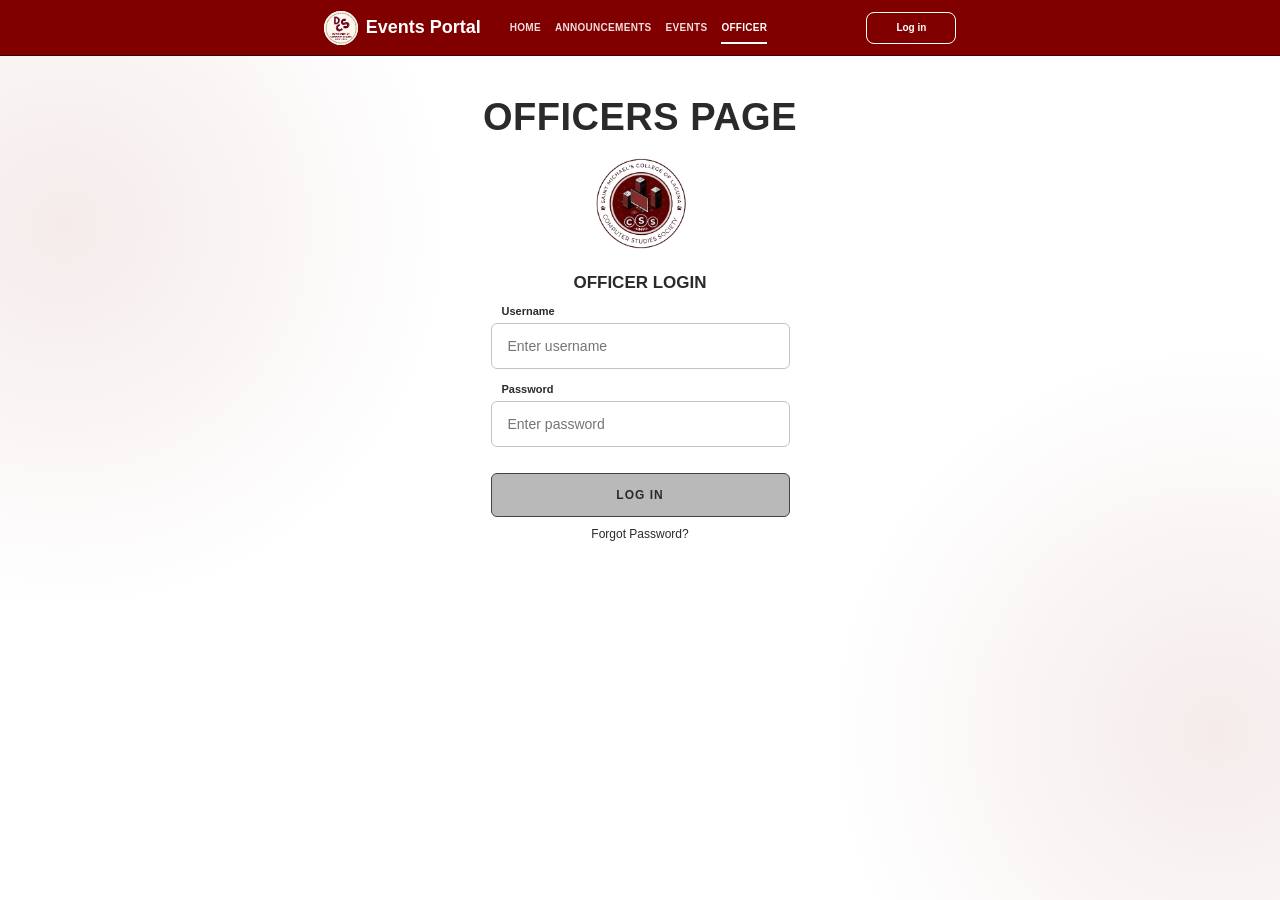
==== index.html @ d9e0444c "rounded corner" ====
<!DOCTYPE html>
<html lang="en">
<head>
  <meta charset="UTF-8">
  <meta name="viewport" content="width=device-width, initial-scale=1.0">
  <title>Officers Page | Events Portal</title>

  <link rel="stylesheet" href="styles.css">
</head>
<body>

  <header class="navbar">
    <a class="brand">
      <span class="brand-logo">
        <img src="images/EP.png" alt="Events Portal logo">
      </span>
      <span>Events Portal</span>
    </a>

    <nav class="nav-links">
      <a>HOME</a>
      <a>ANNOUNCEMENTS</a>
      <a>EVENTS</a>
      <a class="active" aria-current="page">OFFICER</a>
    </nav>

    <button class="nav-login" type="button">Log in</button>
  </header>

  <main>
    <div class="content">

      <h1>OFFICERS PAGE</h1>

      <div class="logo">
        <img src="images/CSS.png" alt="DEPARTMENT LOGO">
      </div>

      <h2>OFFICER LOGIN</h2>

      <form action="#" method="post">

        <div class="field">
          <label for="username">Username</label>
          <input type="text" id="username" name="username"
                 placeholder="Enter username" autocomplete="username" required>
        </div>

        <div class="field">
          <label for="password">Password</label>
          <input type="password" id="password" name="password"
                 placeholder="Enter password" autocomplete="current-password" required>
        </div>

        <button type="submit" class="submit">LOG IN</button>
        <a class="forgot-password" href="forgot-password.html">Forgot Password?</a>

      </form>
    </div>
  </main>
</body>
</html>
---- styles.css ----
* {
  box-sizing: border-box;
  margin: 0;
  padding: 0;
  font-family: "Inter", Arial, sans-serif;
}

body {
  min-height: 100vh;
  min-height: 100svh;
  display: flex;
  flex-direction: column;
  color: #2a2a2a;
  background: #fff;
}

.navbar {
  position: relative;
  flex: 0 0 auto;
  min-height: 56px;
  display: flex;
  align-items: center;
  justify-content: center;
  flex-wrap: wrap;
  gap: 16px clamp(16px, 5vw, 90px);
  padding: 10px 24px;
  background: #800000;
  border-bottom: 1px solid #3d0000;
}

.navbar.navbar--brand-centered {
  justify-content: center;
}

.brand {
  display: flex;
  align-items: center;
  gap: 8px;
  color: #fff;
  font-size: 18px;
  font-weight: 800;
  text-decoration: none;
}

.brand-logo {
  width: 34px;
  height: 34px;
  display: grid;
  flex-shrink: 0;
  place-items: center;
  overflow: hidden;
  border-radius: 50%;
  background: #fff;
  transition: transform 0.4s ease;
}

.brand-logo img {
  width: 100%;
  height: 100%;
  display: block;
  object-fit: contain;
}

.nav-links {
  position: relative;
  left: -35px;
  display: flex;
  flex-wrap: wrap;
  gap: 8px 14px;
}

.nav-links a {
  min-height: 32px;
  display: inline-flex;
  align-items: center;
  padding: 4px 0 2px;
  border-bottom: 2px solid transparent;
  color: #f1dede;
  font-size: 10px;
  font-weight: 700;
  letter-spacing: 0.3px;
  text-decoration: none;
  cursor: pointer;
  user-select: none;
  transition: color 0.2s ease, border-color 0.2s ease;
}

.nav-login {
  width: 90px;
  min-height: 32px;
  border: 1px solid #fff;
  border-radius: 8px;
  color: #fff;
  background: transparent;
  font-size: 10px;
  font-weight: 700;
  cursor: pointer;
}

main {
  flex: 1 0 auto;
  display: flex;
  justify-content: center;
  width: 100%;
  padding: 40px 20px 60px;
  background:
    radial-gradient(circle at 5% 20%, rgba(128, 0, 0, 0.08), transparent 28%),
    radial-gradient(circle at 95% 80%, rgba(128, 0, 0, 0.08), transparent 28%);
}

.content {
  display: flex;
  flex-direction: column;
  align-items: center;
  width: 100%;
  min-width: 0;
}

h1 {
  max-width: 100%;
  margin-bottom: 15px;
  font-size: clamp(24px, 5vw, 38px);
  font-weight: 800;
  letter-spacing: 0.5px;
  text-align: center;
}

h2 {
  margin: 18px 0 12px;
  font-size: 17px;
  font-weight: 800;
}

.logo {
  position: relative;
  width: 101px;
  height: 101px;
  display: grid;
  place-items: center;
  overflow: hidden;
  border-radius: 50%;
  background: transparent;
}

.logo img {
  position: absolute;
  inset: 0;
  width: 100%;
  height: 100%;
  display: block;
  object-fit: contain;
}

.page-message {
  width: min(100%, 299px);
  margin-bottom: 18px;
  font-size: 14px;
  line-height: 1.5;
  text-align: center;
}

/* 4. FORM SA PAG-LOGIN */
form {
  width: min(100%, 299px);
}

.field {
  margin-bottom: 14px;
}

label {
  display: block;
  margin: 0 0 6px 11px;
  font-size: 11px;
  font-weight: 700;
}

input {
  width: 100%;
  min-height: 46px;
  padding: 0 16px;
  border: 1px solid #c4c4c4;
  border-radius: 6px;
  color: #2a2a2a;
  background: #fff;
  font: inherit;
  font-size: 14px;
}

input:focus-visible {
  border-color: #800000;
  outline: 3px solid rgba(128, 0, 0, 0.15);
  outline-offset: 1px;
}

.submit {
  width: 100%;
  min-height: 44px;
  margin-top: 12px;
  border: 1px solid #444;
  border-radius: 6px;
  color: #2a2a2a;
  background: #b9b9b9;
  font: inherit;
  font-size: 12px;
  font-weight: 700;
  letter-spacing: 1px;
  cursor: pointer;
}

.forgot-password {
  display: block;
  width: fit-content;
  margin: 10px auto 0;
  color: #2a2a2a;
  font-size: 12px;
  text-align: center;
  text-decoration: none;
}

@media (hover: hover) {
  .brand-logo:hover {
    transform: rotate(360deg);
  }

  .nav-links a:hover {
    color: #fff;
    border-bottom-color: #fff;
  }

  .nav-login:hover {
    color: #800000;
    background: #fff;
  }

  .submit:hover {
    color: #fff;
    background: #800000;
  }

  .forgot-password:hover {
    color: #2a2a2a;
    text-decoration: underline;
  }
}

.nav-links a.active {
  color: #fff;
  border-bottom-color: #fff;
}

.nav-links a:focus-visible,
.nav-login:focus-visible,
.submit:focus-visible,
.forgot-password:focus-visible {
  outline: 2px solid currentColor;
  outline-offset: 3px;
}

.nav-login,
.submit,
.forgot-password {
  transition: color 0.2s ease, background-color 0.2s ease;
}

footer {
  flex: 0 0 auto;
  min-height: 82px;
  background: #800000;
  border-top: 1px solid #3d0000;
}

@media (max-width: 760px) {
  .navbar {
    justify-content: space-between;
    padding: 10px 16px;
  }

  .nav-links {
    position: static;
    left: auto;
    order: 3;
    flex-basis: 100%;
    justify-content: center;
    gap: 8px 18px;
    padding-top: 4px;
  }

  .nav-login {
    width: 80px;
    min-height: 36px;
  }

  main {
    padding: 32px 16px 40px;
  }

  input,
  .submit {
    min-height: 48px;
  }
}

@media (max-width: 420px) {
  .navbar,
  main {
    padding-right: 12px;
    padding-left: 12px;
  }

  .brand {
    font-size: 16px;
  }

  .nav-links {
    column-gap: 12px;
  }

  h1 {
    margin-bottom: 24px;
    font-size: 24px;
  }
}

@media (max-height: 600px) {
  main {
    padding-top: 20px;
    padding-bottom: 24px;
  }

  h1 {
    margin-bottom: 20px;
  }

  .logo {
    width: 80px;
    height: 80px;
  }

  h2 {
    margin-top: 12px;
  }

  footer {
    min-height: 48px;
  }
}
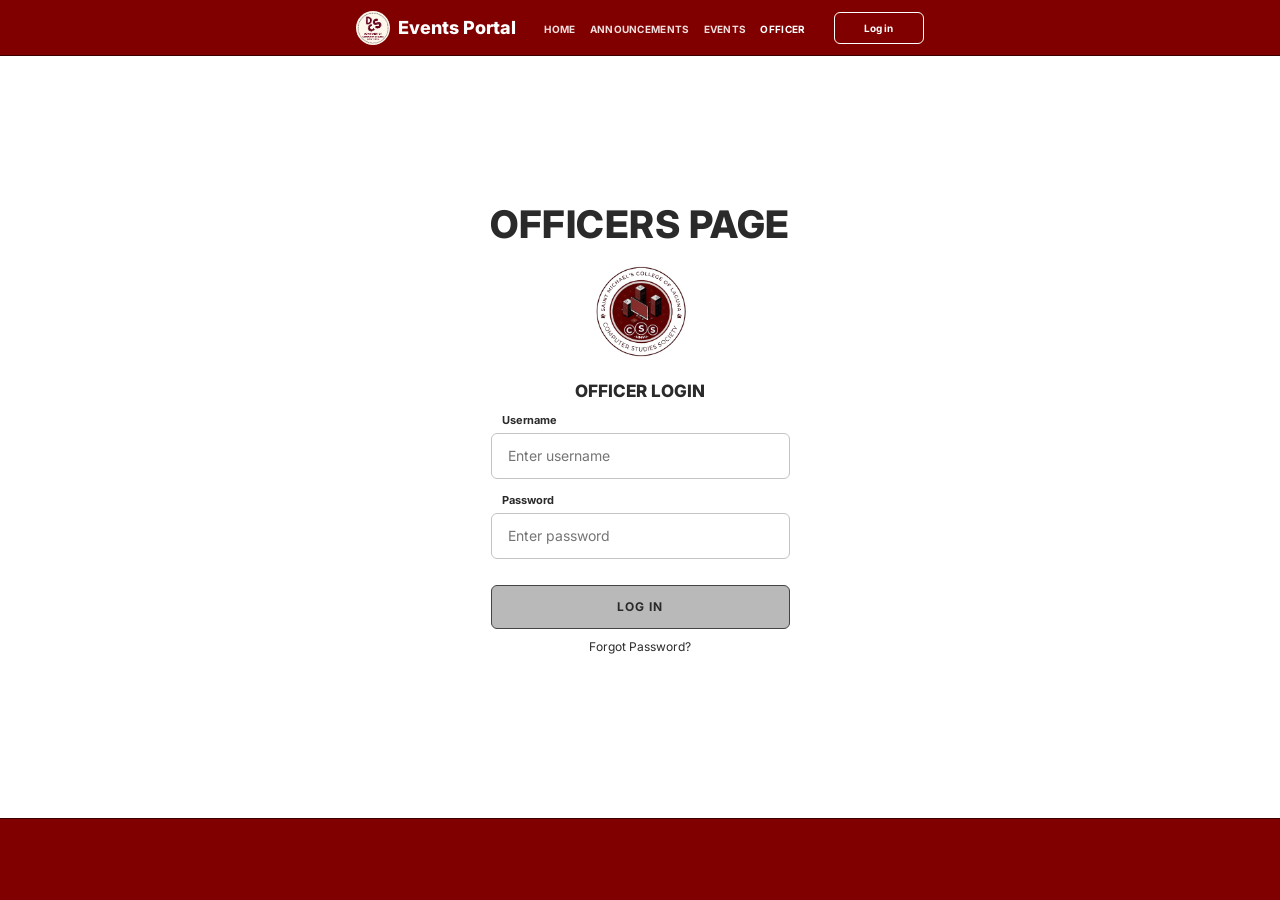
==== commit f72bd3d0: "maraming binago at dinagdag" ====
--- a/index.html
+++ b/index.html
@@ -10,8 +10,8 @@
 <body>
 
   <header class="navbar">
-    <a class="brand">
-      <span class="brand-logo">
+    <a class="event-portal" href="index.html">
+      <span class="event-portal-logo">
         <img src="images/EP.png" alt="Events Portal logo">
       </span>
       <span>Events Portal</span>
@@ -21,20 +21,20 @@
       <a>HOME</a>
       <a>ANNOUNCEMENTS</a>
       <a>EVENTS</a>
-      <a class="active" aria-current="page">OFFICER</a>
+      <a class="active" aria-current="page" href="index.html">OFFICER</a>
     </nav>
 
-    <button class="nav-login" type="button">Log in</button>
+    <a class="nav-login" href="student-login.html">Log in</a>
   </header>
 
   <main>
-    <div class="content">
+    <div class="content login-content">
 
       <h1>OFFICERS PAGE</h1>
 
-      <div class="logo">
-        <img src="images/CSS.png" alt="DEPARTMENT LOGO">
-      </div>
+      <a class="logo" href="student-login.html" aria-label="Open student login">
+        <img src="images/CSS.png" alt="Department of Computer Studies logo">
+      </a>
 
       <h2>OFFICER LOGIN</h2>
 
@@ -58,5 +58,7 @@
       </form>
     </div>
   </main>
+
+  <footer></footer>
 </body>
 </html>
--- a/styles.css
+++ b/styles.css
@@ -1,3 +1,4 @@
+@import url("https://fonts.googleapis.com/css2?family=Inter:wght@400;700;800&display=swap");
 
 * {
   box-sizing: border-box;
@@ -8,7 +9,6 @@
 
 body {
   min-height: 100vh;
-  min-height: 100svh;
   display: flex;
   flex-direction: column;
   color: #2a2a2a;
@@ -16,24 +16,23 @@
 }
 
 .navbar {
-  position: relative;
-  flex: 0 0 auto;
+  flex-shrink: 0;
   min-height: 56px;
   display: flex;
   align-items: center;
   justify-content: center;
   flex-wrap: wrap;
-  gap: 16px clamp(16px, 5vw, 90px);
+  gap: 16px 28px;
   padding: 10px 24px;
   background: #800000;
   border-bottom: 1px solid #3d0000;
 }
 
-.navbar.navbar--brand-centered {
-  justify-content: center;
-}
-
-.brand {
+.navbar.navbar--event-portal-centered {
+  justify-content: center;
+}
+
+.event-portal {
   display: flex;
   align-items: center;
   gap: 8px;
@@ -43,30 +42,28 @@
   text-decoration: none;
 }
 
-.brand-logo {
+.event-portal-logo {
   width: 34px;
   height: 34px;
-  display: grid;
+  display: flex;
+  align-items: center;
+  justify-content: center;
   flex-shrink: 0;
-  place-items: center;
   overflow: hidden;
   border-radius: 50%;
   background: #fff;
   transition: transform 0.4s ease;
 }
 
-.brand-logo img {
+.event-portal-logo img {
   width: 100%;
   height: 100%;
   display: block;
-  object-fit: contain;
-}
-
+}
+
+/*Officer page*/
 .nav-links {
-  position: relative;
-  left: -35px;
-  display: flex;
-  flex-wrap: wrap;
+  display: flex;
   gap: 8px 14px;
 }
 
@@ -74,8 +71,8 @@
   min-height: 32px;
   display: inline-flex;
   align-items: center;
+  white-space: nowrap;
   padding: 4px 0 2px;
-  border-bottom: 2px solid transparent;
   color: #f1dede;
   font-size: 10px;
   font-weight: 700;
@@ -83,47 +80,27 @@
   text-decoration: none;
   cursor: pointer;
   user-select: none;
-  transition: color 0.2s ease, border-color 0.2s ease;
+  transition: color 0.2s ease;
 }
 
 .nav-login {
   width: 90px;
   min-height: 32px;
+  display: flex;
+  align-items: center;
+  justify-content: center;
   border: 1px solid #fff;
-  border-radius: 8px;
+  border-radius: 6px;
   color: #fff;
   background: transparent;
   font-size: 10px;
   font-weight: 700;
   cursor: pointer;
-}
-
-main {
-  flex: 1 0 auto;
-  display: flex;
-  justify-content: center;
-  width: 100%;
-  padding: 40px 20px 60px;
-  background:
-    radial-gradient(circle at 5% 20%, rgba(128, 0, 0, 0.08), transparent 28%),
-    radial-gradient(circle at 95% 80%, rgba(128, 0, 0, 0.08), transparent 28%);
-}
-
-.content {
-  display: flex;
-  flex-direction: column;
-  align-items: center;
-  width: 100%;
-  min-width: 0;
-}
-
-h1 {
-  max-width: 100%;
-  margin-bottom: 15px;
-  font-size: clamp(24px, 5vw, 38px);
-  font-weight: 800;
-  letter-spacing: 0.5px;
-  text-align: center;
+  text-decoration: none;
+}
+
+.login-content {
+  justify-content: center;
 }
 
 h2 {
@@ -133,36 +110,62 @@
 }
 
 .logo {
-  position: relative;
   width: 101px;
   height: 101px;
-  display: grid;
-  place-items: center;
+  display: flex;
+  align-items: center;
+  justify-content: center;
   overflow: hidden;
   border-radius: 50%;
   background: transparent;
 }
 
 .logo img {
-  position: absolute;
-  inset: 0;
   width: 100%;
   height: 100%;
   display: block;
   object-fit: contain;
 }
 
+main {
+  flex-grow: 1;
+  flex-shrink: 0;
+  display: flex;
+  justify-content: center;
+  width: 100%;
+  padding: 40px 20px 60px;
+}
+
+.content {
+  display: flex;
+  flex-direction: column;
+  align-items: center;
+  width: 100%;
+  min-width: 0;
+}
+
+h1 {
+  max-width: 100%;
+  margin-bottom: 15px;
+  font-size: 38px;
+  font-weight: 800;
+  letter-spacing: 0.5px;
+  text-align: center;
+}
+
+/*Forgot password and email confirmation page*/
 .page-message {
-  width: min(100%, 299px);
+  width: 100%;
+  max-width: 299px;
   margin-bottom: 18px;
   font-size: 14px;
   line-height: 1.5;
   text-align: center;
 }
 
-/* 4. FORM SA PAG-LOGIN */
 form {
-  width: min(100%, 299px);
+  width: 100%;
+  max-width: 299px;
 }
 
 .field {
@@ -219,14 +222,20 @@
   text-decoration: none;
 }
 
+footer {
+  flex-shrink: 0;
+  min-height: 82px;
+  background: #800000;
+  border-top: 1px solid #3d0000;
+}
+
 @media (hover: hover) {
-  .brand-logo:hover {
+  .event-portal-logo:hover {
     transform: rotate(360deg);
   }
 
   .nav-links a:hover {
     color: #fff;
-    border-bottom-color: #fff;
   }
 
   .nav-login:hover {
@@ -247,11 +256,11 @@
 
 .nav-links a.active {
   color: #fff;
-  border-bottom-color: #fff;
 }
 
 .nav-links a:focus-visible,
 .nav-login:focus-visible,
+.logo:focus-visible,
 .submit:focus-visible,
 .forgot-password:focus-visible {
   outline: 2px solid currentColor;
@@ -264,27 +273,18 @@
   transition: color 0.2s ease, background-color 0.2s ease;
 }
 
-footer {
-  flex: 0 0 auto;
-  min-height: 82px;
-  background: #800000;
-  border-top: 1px solid #3d0000;
-}
-
 @media (max-width: 760px) {
   .navbar {
     justify-content: space-between;
-    padding: 10px 16px;
+    row-gap: 8px;
+    padding: 8px 16px;
   }
 
   .nav-links {
-    position: static;
-    left: auto;
     order: 3;
     flex-basis: 100%;
     justify-content: center;
     gap: 8px 18px;
-    padding-top: 4px;
   }
 
   .nav-login {
@@ -294,6 +294,10 @@
 
   main {
     padding: 32px 16px 40px;
+  }
+
+  h1 {
+    font-size: 32px;
   }
 
   input,
@@ -309,7 +313,7 @@
     padding-left: 12px;
   }
 
-  .brand {
+  .event-portal {
     font-size: 16px;
   }
 
@@ -318,7 +322,7 @@
   }
 
   h1 {
-    margin-bottom: 24px;
+    margin-bottom: 15px;
     font-size: 24px;
   }
 }
@@ -345,4 +349,4 @@
   footer {
     min-height: 48px;
   }
-}+}
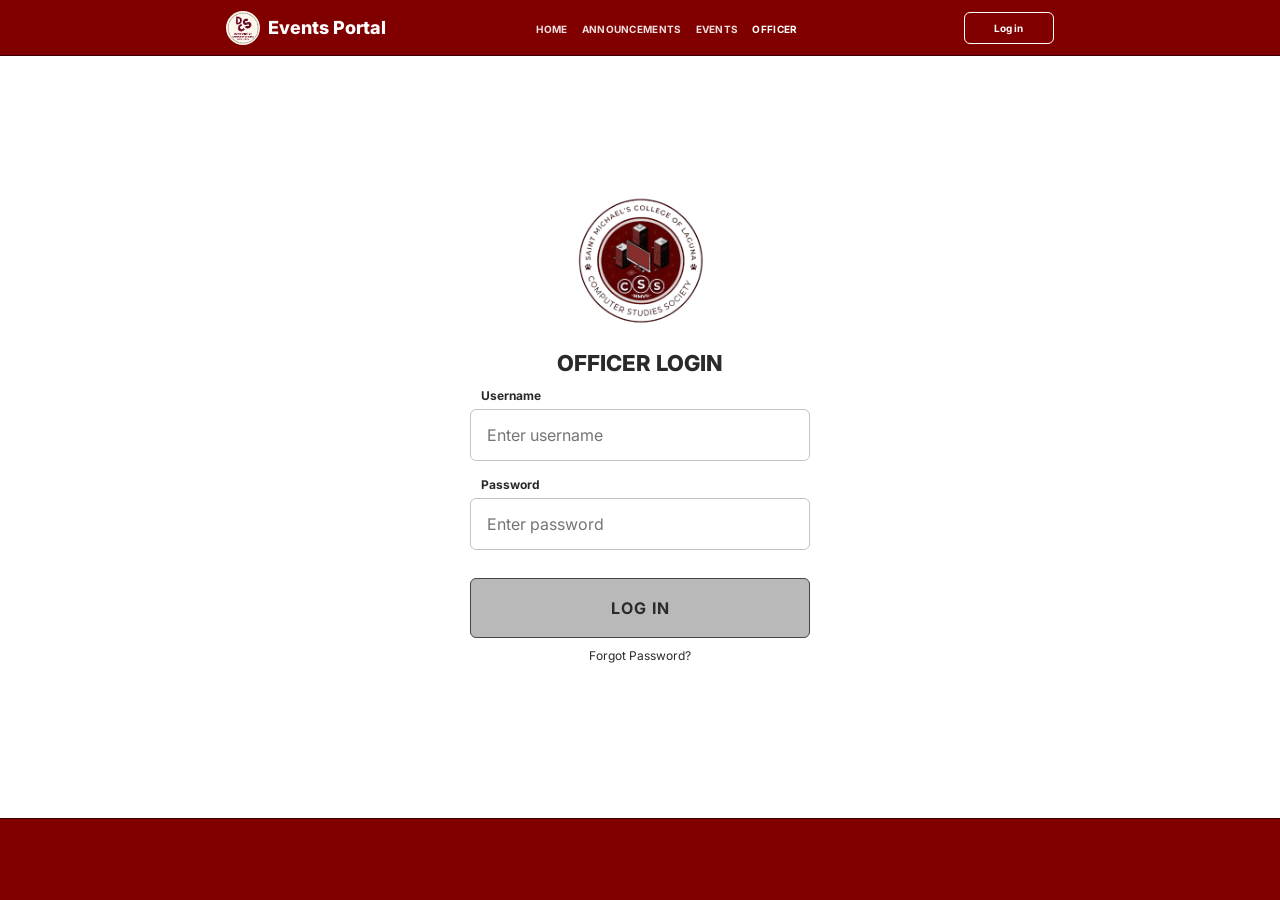
==== commit 14f36966: "changes in index,student login and css" ====
--- a/index.html
+++ b/index.html
@@ -28,9 +28,7 @@
   </header>
 
   <main>
-    <div class="content login-content">
-
-      <h1>OFFICERS PAGE</h1>
+    <div class="content">
 
       <a class="logo" href="student-login.html" aria-label="Open student login">
         <img src="images/CSS.png" alt="Department of Computer Studies logo">
--- a/styles.css
+++ b/styles.css
@@ -22,7 +22,7 @@
   align-items: center;
   justify-content: center;
   flex-wrap: wrap;
-  gap: 16px 28px;
+  gap: 16px 150px;
   padding: 10px 24px;
   background: #800000;
   border-bottom: 1px solid #3d0000;
@@ -86,6 +86,7 @@
 .nav-login {
   width: 90px;
   min-height: 32px;
+  margin-left: 16px;
   display: flex;
   align-items: center;
   justify-content: center;
@@ -99,19 +100,15 @@
   text-decoration: none;
 }
 
-.login-content {
-  justify-content: center;
-}
-
 h2 {
   margin: 18px 0 12px;
-  font-size: 17px;
+  font-size: 22px;
   font-weight: 800;
 }
 
 .logo {
-  width: 101px;
-  height: 101px;
+  width: 140px;
+  height: 140px;
   display: flex;
   align-items: center;
   justify-content: center;
@@ -140,6 +137,7 @@
   display: flex;
   flex-direction: column;
   align-items: center;
+  justify-content: center;
   width: 100%;
   min-width: 0;
 }
@@ -165,30 +163,30 @@
 
 form {
   width: 100%;
-  max-width: 299px;
+  max-width: 340px;
 }
 
 .field {
-  margin-bottom: 14px;
+  margin-bottom: 16px;
 }
 
 label {
   display: block;
   margin: 0 0 6px 11px;
-  font-size: 11px;
+  font-size: 12px;
   font-weight: 700;
 }
 
 input {
   width: 100%;
-  min-height: 46px;
+  min-height: 52px;
   padding: 0 16px;
   border: 1px solid #c4c4c4;
   border-radius: 6px;
   color: #2a2a2a;
   background: #fff;
   font: inherit;
-  font-size: 14px;
+  font-size: 16px;
 }
 
 input:focus-visible {
@@ -199,14 +197,14 @@
 
 .submit {
   width: 100%;
-  min-height: 44px;
+  min-height: 60px;
   margin-top: 12px;
   border: 1px solid #444;
   border-radius: 6px;
   color: #2a2a2a;
   background: #b9b9b9;
   font: inherit;
-  font-size: 12px;
+  font-size: 16px;
   font-weight: 700;
   letter-spacing: 1px;
   cursor: pointer;
@@ -273,23 +271,32 @@
   transition: color 0.2s ease, background-color 0.2s ease;
 }
 
+@media (max-width: 900px) {
+  .navbar {
+    column-gap: 12px;
+  }
+}
+
 @media (max-width: 760px) {
   .navbar {
-    justify-content: space-between;
+    justify-content: center;
     row-gap: 8px;
     padding: 8px 16px;
   }
 
   .nav-links {
     order: 3;
+    flex-wrap: wrap;
     flex-basis: 100%;
     justify-content: center;
     gap: 8px 18px;
+    margin-left: 0;
   }
 
   .nav-login {
     width: 80px;
     min-height: 36px;
+    margin-left: 0;
   }
 
   main {
@@ -298,11 +305,6 @@
 
   h1 {
     font-size: 32px;
-  }
-
-  input,
-  .submit {
-    min-height: 48px;
   }
 }
 
@@ -313,8 +315,39 @@
     padding-left: 12px;
   }
 
+  .navbar {
+    column-gap: 8px;
+  }
+
   .event-portal {
     font-size: 16px;
+  }
+
+  .logo {
+    width: 120px;
+    height: 120px;
+  }
+
+  h2 {
+    font-size: 20px;
+  }
+
+  .field {
+    margin-bottom: 14px;
+  }
+
+  label {
+    font-size: 11px;
+  }
+
+  input {
+    min-height: 48px;
+    font-size: 14px;
+  }
+
+  .submit {
+    min-height: 52px;
+    font-size: 14px;
   }
 
   .nav-links {
@@ -338,8 +371,8 @@
   }
 
   .logo {
-    width: 80px;
-    height: 80px;
+    width: 110px;
+    height: 110px;
   }
 
   h2 {
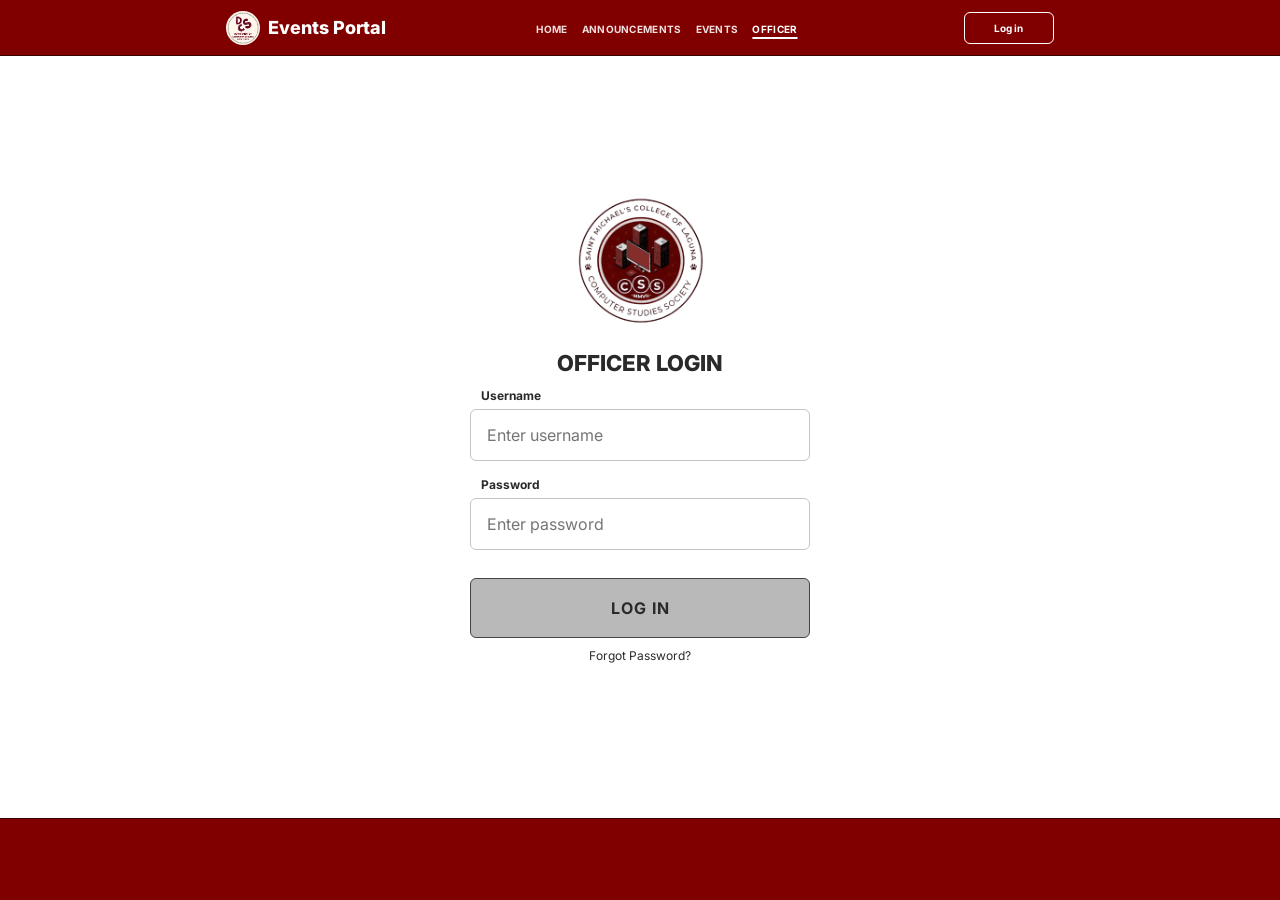
==== commit 87e1df74: "added underline" ====
--- a/index.html
+++ b/index.html
@@ -18,9 +18,9 @@
     </a>
 
     <nav class="nav-links">
-      <a>HOME</a>
-      <a>ANNOUNCEMENTS</a>
-      <a>EVENTS</a>
+      <a href="#home">HOME</a>
+      <a href="#announcements">ANNOUNCEMENTS</a>
+      <a href="#events">EVENTS</a>
       <a class="active" aria-current="page" href="index.html">OFFICER</a>
     </nav>
 
@@ -30,9 +30,9 @@
   <main>
     <div class="content">
 
-      <a class="logo" href="student-login.html" aria-label="Open student login">
+      <div class="logo">
         <img src="images/CSS.png" alt="Department of Computer Studies logo">
-      </a>
+      </div>
 
       <h2>OFFICER LOGIN</h2>
 
--- a/styles.css
+++ b/styles.css
@@ -1,5 +1,8 @@
 @import url("https://fonts.googleapis.com/css2?family=Inter:wght@400;700;800&display=swap");
 
+/* ==================================================
+   GLOBAL
+   ================================================== */
 * {
   box-sizing: border-box;
   margin: 0;
@@ -15,6 +18,36 @@
   background: #fff;
 }
 
+main {
+  flex-grow: 1;
+  flex-shrink: 0;
+  display: flex;
+  justify-content: center;
+  width: 100%;
+  padding: 40px 20px 60px;
+}
+
+.content {
+  display: flex;
+  flex-direction: column;
+  align-items: center;
+  justify-content: center;
+  width: 100%;
+  min-width: 0;
+}
+
+footer {
+  flex-shrink: 0;
+  min-height: 82px;
+  background: #800000;
+  border-top: 1px solid #3d0000;
+}
+
+/* ==================================================
+   SHARED HEADER
+   index.html, student-login.html, forgot-password.html,
+   reset-email-sent.html
+   ================================================== */
 .navbar {
   flex-shrink: 0;
   min-height: 56px;
@@ -61,7 +94,10 @@
   display: block;
 }
 
-/*Officer page*/
+/* ==================================================
+   NAVIGATION
+   index.html and student-login.html
+   ================================================== */
 .nav-links {
   display: flex;
   gap: 8px 14px;
@@ -100,65 +136,32 @@
   text-decoration: none;
 }
 
+/* ==================================================
+   LOGIN PAGES
+   index.html and student-login.html
+   ================================================== */
+.logo {
+  width: 140px;
+  height: 140px;
+  display: flex;
+  align-items: center;
+  justify-content: center;
+  overflow: hidden;
+  border-radius: 50%;
+  background: transparent;
+}
+
+.logo img {
+  width: 100%;
+  height: 100%;
+  display: block;
+  object-fit: contain;
+}
+
 h2 {
   margin: 18px 0 12px;
   font-size: 22px;
   font-weight: 800;
-}
-
-.logo {
-  width: 140px;
-  height: 140px;
-  display: flex;
-  align-items: center;
-  justify-content: center;
-  overflow: hidden;
-  border-radius: 50%;
-  background: transparent;
-}
-
-.logo img {
-  width: 100%;
-  height: 100%;
-  display: block;
-  object-fit: contain;
-}
-
-main {
-  flex-grow: 1;
-  flex-shrink: 0;
-  display: flex;
-  justify-content: center;
-  width: 100%;
-  padding: 40px 20px 60px;
-}
-
-.content {
-  display: flex;
-  flex-direction: column;
-  align-items: center;
-  justify-content: center;
-  width: 100%;
-  min-width: 0;
-}
-
-h1 {
-  max-width: 100%;
-  margin-bottom: 15px;
-  font-size: 38px;
-  font-weight: 800;
-  letter-spacing: 0.5px;
-  text-align: center;
-}
-
-/*Forgot password and email confirmation page*/
-.page-message {
-  width: 100%;
-  max-width: 299px;
-  margin-bottom: 18px;
-  font-size: 14px;
-  line-height: 1.5;
-  text-align: center;
 }
 
 form {
@@ -220,40 +223,43 @@
   text-decoration: none;
 }
 
-footer {
-  flex-shrink: 0;
-  min-height: 82px;
-  background: #800000;
-  border-top: 1px solid #3d0000;
-}
-
-@media (hover: hover) {
-  .event-portal-logo:hover {
-    transform: rotate(360deg);
-  }
-
-  .nav-links a:hover {
-    color: #fff;
-  }
-
-  .nav-login:hover {
-    color: #800000;
-    background: #fff;
-  }
-
-  .submit:hover {
-    color: #fff;
-    background: #800000;
-  }
-
-  .forgot-password:hover {
-    color: #2a2a2a;
-    text-decoration: underline;
-  }
-}
-
+/* ==================================================
+   FORGOT PASSWORD PAGES
+   forgot-password.html and reset-email-sent.html
+   ================================================== */
+h1 {
+  max-width: 100%;
+  margin-bottom: 15px;
+  font-size: 38px;
+  font-weight: 800;
+  letter-spacing: 0.5px;
+  text-align: center;
+}
+
+.page-message {
+  width: 100%;
+  max-width: 299px;
+  margin-bottom: 18px;
+  font-size: 14px;
+  line-height: 1.5;
+  text-align: center;
+}
+
+/* ==================================================
+   ACTIVE AND FOCUS STATES
+   ================================================== */
 .nav-links a.active {
   color: #fff;
+  text-decoration: underline;
+  text-decoration-thickness: 2px;
+  text-underline-offset: 4px;
+}
+
+.nav-links a:active,
+.nav-links a:focus-visible {
+  text-decoration: underline;
+  text-decoration-thickness: 2px;
+  text-underline-offset: 4px;
 }
 
 .nav-links a:focus-visible,
@@ -271,6 +277,38 @@
   transition: color 0.2s ease, background-color 0.2s ease;
 }
 
+/* ==================================================
+   HOVER STATES
+   ================================================== */
+@media (hover: hover) {
+  .event-portal-logo:hover {
+    transform: rotate(360deg);
+  }
+
+  .nav-links a:hover {
+    color: #fff;
+  }
+
+  .nav-login:hover {
+    color: #800000;
+    background: #fff;
+  }
+
+  .submit:hover {
+    color: #fff;
+    background: #800000;
+  }
+
+  .forgot-password:hover {
+    color: #2a2a2a;
+    text-decoration: underline;
+  }
+}
+
+/* ==================================================
+   LOGIN PAGE MEDIA
+   index.html and student-login.html
+   ================================================== */
 @media (max-width: 900px) {
   .navbar {
     column-gap: 12px;
@@ -303,6 +341,7 @@
     padding: 32px 16px 40px;
   }
 
+  /* forgot-password.html and reset-email-sent.html */
   h1 {
     font-size: 32px;
   }
@@ -354,6 +393,7 @@
     column-gap: 12px;
   }
 
+  /* forgot-password.html and reset-email-sent.html */
   h1 {
     margin-bottom: 15px;
     font-size: 24px;
@@ -366,6 +406,7 @@
     padding-bottom: 24px;
   }
 
+  /* forgot-password.html and reset-email-sent.html */
   h1 {
     margin-bottom: 20px;
   }
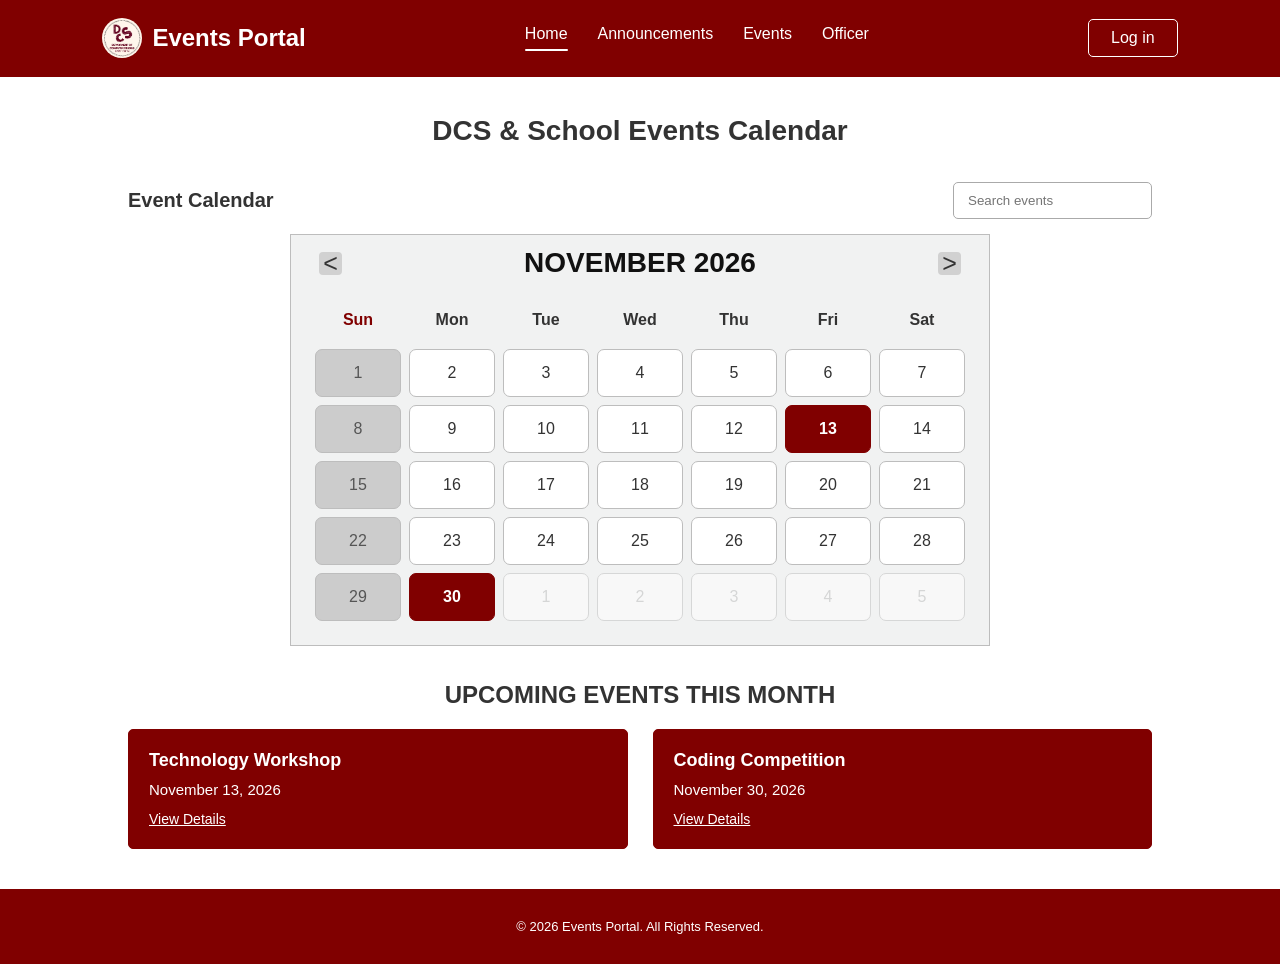
==== commit 1ac7dd83: "feat: added homepage, events, and dashboard" ====
--- a/index.html
+++ b/index.html
@@ -1,62 +1,244 @@
+
 <!DOCTYPE html>
 <html lang="en">
 <head>
-  <meta charset="UTF-8">
-  <meta name="viewport" content="width=device-width, initial-scale=1.0">
-  <title>Officers Page | Events Portal</title>
-
-  <link rel="stylesheet" href="styles.css">
+    <meta charset="UTF-8">
+    <meta name="viewport" content="width=device-width, initial-scale=1.0">
+    <title>DCS & School Events Calendar</title>
+    <link rel="icon" type="image/png" href="assets/dcs-logo.png">
+    <link rel="stylesheet" href="css/style.css">
 </head>
 <body>
 
-  <header class="navbar">
-    <a class="event-portal" href="index.html">
-      <span class="event-portal-logo">
-        <img src="images/EP.png" alt="Events Portal logo">
-      </span>
-      <span>Events Portal</span>
-    </a>
-
-    <nav class="nav-links">
-      <a href="#home">HOME</a>
-      <a href="#announcements">ANNOUNCEMENTS</a>
-      <a href="#events">EVENTS</a>
-      <a class="active" aria-current="page" href="index.html">OFFICER</a>
-    </nav>
-
-    <a class="nav-login" href="student-login.html">Log in</a>
-  </header>
-
-  <main>
-    <div class="content">
-
-      <div class="logo">
-        <img src="images/CSS.png" alt="Department of Computer Studies logo">
-      </div>
-
-      <h2>OFFICER LOGIN</h2>
-
-      <form action="#" method="post">
-
-        <div class="field">
-          <label for="username">Username</label>
-          <input type="text" id="username" name="username"
-                 placeholder="Enter username" autocomplete="username" required>
+    <header>
+        <div class="header-logo">
+            <img src="assets/dcs-logo.png" alt="DCS Logo">
+            <h2>Events Portal</h2>
         </div>
 
-        <div class="field">
-          <label for="password">Password</label>
-          <input type="password" id="password" name="password"
-                 placeholder="Enter password" autocomplete="current-password" required>
-        </div>
-
-        <button type="submit" class="submit">LOG IN</button>
-        <a class="forgot-password" href="forgot-password.html">Forgot Password?</a>
-
-      </form>
-    </div>
-  </main>
-
-  <footer></footer>
+        <nav>
+            <a href="index.html" class="active">Home</a>
+            <a href="#">Announcements</a>
+            <a href="eventdetails.html">Events</a>
+            <a href="officer-dashboard.html">Officer</a>
+        </nav>
+
+        <a href="#" class="login-link">Log in</a>
+    </header>
+
+    <main>
+
+        <h1>DCS & School Events Calendar</h1>
+
+        <!-- Dito yung calendar -->
+        <section class="calendar-section">
+
+            <!-- Calendar title and search bar -->
+            <div class="section-heading">
+                <h2>Event Calendar</h2>
+                <input type="search" placeholder="Search events">
+            </div>
+
+            <!-- Pang-switch ng November at December -->
+            <div class="calendar-switch">
+
+                <!-- November muna yung lalabas -->
+                <input type="radio" name="month" id="november-view" checked>
+                <input type="radio" name="month" id="december-view">
+
+                <!-- NOVEMBER 2026 -->
+                <div class="calendar november-calendar">
+
+                    <!-- Arrows para lumipat sa December -->
+                    <div class="calendar-header">
+                        <label for="november-view" class="calendar-arrow disabled-arrow">&lt;</label>
+                        <h2>NOVEMBER 2026</h2>
+                        <label for="december-view" class="calendar-arrow">&gt;</label>
+                    </div>
+
+                    <!-- November dates -->
+                    <table>
+                        <thead>
+                            <tr>
+                                <th>Sun</th>
+                                <th>Mon</th>
+                                <th>Tue</th>
+                                <th>Wed</th>
+                                <th>Thu</th>
+                                <th>Fri</th>
+                                <th>Sat</th>
+                            </tr>
+                        </thead>
+
+                        <tbody>
+                            <tr>
+                                <td>1</td>
+                                <td>2</td>
+                                <td>3</td>
+                                <td>4</td>
+                                <td>5</td>
+                                <td>6</td>
+                                <td>7</td>
+                            </tr>
+
+                            <tr>
+                                <td>8</td>
+                                <td>9</td>
+                                <td>10</td>
+                                <td>11</td>
+                                <td>12</td>
+                                <td class="selected-date"><a href="eventdetails.html">13</a></td>
+                                <td>14</td>
+                            </tr>
+
+                            <tr>
+                                <td>15</td>
+                                <td>16</td>
+                                <td>17</td>
+                                <td>18</td>
+                                <td>19</td>
+                                <td>20</td>
+                                <td>21</td>
+                            </tr>
+
+                            <tr>
+                                <td>22</td>
+                                <td>23</td>
+                                <td>24</td>
+                                <td>25</td>
+                                <td>26</td>
+                                <td>27</td>
+                                <td>28</td>
+                            </tr>
+
+                            <tr>
+                                <td>29</td>
+                                <td class="selected-date"><a href="eventdetails.html">30</a></td>
+                                <td class="other-month">1</td>
+                                <td class="other-month">2</td>
+                                <td class="other-month">3</td>
+                                <td class="other-month">4</td>
+                                <td class="other-month">5</td>
+                            </tr>
+                        </tbody>
+                    </table>
+
+                </div>
+                <!-- End ng November -->
+
+
+                <!-- DECEMBER 2026 -->
+                <div class="calendar december-calendar">
+
+                    <!-- Arrow para bumalik sa November -->
+                    <div class="calendar-header">
+                        <label for="november-view" class="calendar-arrow">&lt;</label>
+                        <h2>DECEMBER 2026</h2>
+                        <label for="december-view" class="calendar-arrow disabled-arrow">&gt;</label>
+                    </div>
+
+                    <!-- December dates -->
+                    <table>
+                        <thead>
+                            <tr>
+                                <th>Sun</th>
+                                <th>Mon</th>
+                                <th>Tue</th>
+                                <th>Wed</th>
+                                <th>Thu</th>
+                                <th>Fri</th>
+                                <th>Sat</th>
+                            </tr>
+                        </thead>
+
+                        <tbody>
+                            <tr>
+                                <td class="other-month">29</td>
+                                <td class="other-month">30</td>
+                                <td>1</td>
+                                <td>2</td>
+                                <td>3</td>
+                                <td>4</td>
+                                <td>5</td>
+                            </tr>
+
+                            <tr>
+                                <td>6</td>
+                                <td>7</td>
+                                <td>8</td>
+                                <td>9</td>
+                                <td>10</td>
+                                <td>11</td>
+                                <td>12</td>
+                            </tr>
+
+                            <tr>
+                                <td>13</td>
+                                <td>14</td>
+                                <td>15</td>
+                                <td>16</td>
+                                <td>17</td>
+                                <td>18</td>
+                                <td>19</td>
+                            </tr>
+
+                            <tr>
+                                <td>20</td>
+                                <td>21</td>
+                                <td>22</td>
+                                <td>23</td>
+                                <td>24</td>
+                                <td>25</td>
+                                <td>26</td>
+                            </tr>
+
+                            <tr>
+                                <td>27</td>
+                                <td>28</td>
+                                <td>29</td>
+                                <td>30</td>
+                                <td>31</td>
+                                <td class="other-month">1</td>
+                                <td class="other-month">2</td>
+                            </tr>
+                        </tbody>
+                    </table>
+
+                </div>
+                <!-- End ng December -->
+
+            </div>
+        </section>
+
+        <!-- Upcoming events ko -->
+        <section id="upcoming-events">
+
+            <h2>UPCOMING EVENTS THIS MONTH</h2>
+
+            <div class="events-container">
+
+                <div class="event-card">
+                    <h3>Technology Workshop</h3>
+                    <p>November 13, 2026</p>
+                    <a href="eventdetails.html">View Details</a>
+                </div>
+
+                <div class="event-card">
+                    <h3>Coding Competition</h3>
+                    <p>November 30, 2026</p>
+                    <a href="eventdetails.html">View Details</a>
+                </div>
+
+            </div>
+
+        </section>
+
+    </main>
+
+    <!-- Footer ng website -->
+    <footer class="main-footer">
+        <p>© 2026 Events Portal. All Rights Reserved.</p>
+    </footer>
+
 </body>
 </html>
--- a/css/style.css
+++ b/css/style.css
@@ -0,0 +1,1575 @@
+
+/* =====================================
+   FONT TO UNANG UNA
+===================================== */
+
+@font-face {
+    font-family: 'InterRegular';
+    src: url('../../FONTS/Inter/static/Inter_28pt-Regular.ttf') format('truetype');
+    font-weight: normal;
+}
+
+@font-face {
+    font-family: 'InterBold';
+    src: url('../../FONTS/Inter/static/Inter_28pt-Bold.ttf') format('truetype');
+    font-weight: bold;
+}
+
+
+/* =====================================
+   GENERAL TO HA
+===================================== */
+.header-logo {
+    display: flex;
+    align-items: center;
+    gap: 10px;
+}
+
+.header-logo img {
+    width: 40px;
+    height: 40px;
+    object-fit: contain;
+    border-radius: 50%;
+}
+
+.header-logo h2 {
+    margin: 0;
+}
+* {
+    margin: 0;
+    padding: 0;
+    box-sizing: border-box;
+}
+
+body {
+    font-family: 'InterRegular', Arial, sans-serif;
+    background-color: white;
+    color: #333;
+    padding-top: 75px;
+}
+
+h1, h2, h3, strong {
+    font-family: 'InterBold', Arial, sans-serif;
+}
+
+
+/* =====================================
+   NAVIGATION ACTIVE UNDERLINE
+===================================== */
+
+header nav a {
+    position: relative;
+    display: inline-block;
+    padding-bottom: 8px;
+    text-decoration: none;
+    transition: color 0.2s ease;
+}
+
+header nav a.active::after {
+    content: "";
+    position: absolute;
+    left: 0;
+    bottom: 0;
+    width: 100%;
+    height: 2px;
+    background-color: white;
+    border-radius: 2px;
+}
+
+header nav a:hover {
+    color: #e0caca;
+}
+
+/* =====================================
+   HEADER / NAVIGATION---
+===================================== */
+
+header {
+    display: flex;
+    justify-content: space-between;
+    align-items: center;
+    padding: 18px 8%;
+    border-bottom: 1px solid #333;
+    position: fixed;
+    top: 0;
+    left: 0;
+    width: 100%;
+    z-index: 1000;
+    background-color: white;
+}
+
+header h2 {
+    font-size: 24px;
+}
+
+nav {
+    display: flex;
+    align-items: center;
+    gap: 30px;
+}
+
+nav a,
+header a {
+    text-decoration: none;
+    font-size: 16px;
+    color: #333;
+}
+
+nav a:hover,
+header a:hover {
+    color: #800000;
+}
+
+.login-link {
+    padding: 9px 22px;
+    border: 1px solid #800000;
+    border-radius: 5px;
+}
+
+
+/* =====================================
+   MAIN CONTENT TO HA
+===================================== */
+
+main {
+    width: 80%;
+    margin: 40px auto;
+}
+
+main h1 {
+    text-align: center;
+    font-size: 28px;
+    margin-bottom: 35px;
+}
+
+
+/* =====================================
+   CALENDAR TO RIN HA
+===================================== */
+
+.section-heading {
+    display: flex;
+    justify-content: space-between;
+    align-items: center;
+    margin-bottom: 15px;
+}
+
+.section-heading h2 {
+    font-size: 20px;
+}
+
+.section-heading input {
+    padding: 10px 14px;
+    border: 1px solid #aaa;
+    border-radius: 5px;
+    font-family: inherit;
+}
+
+.calendar {
+    max-width: 700px;
+    margin: auto;
+    padding: 20px;
+    border: 1px solid #333;
+}
+
+.calendar h2 {
+    text-align: center;
+    margin-bottom: 25px;
+    font-size: 26px;
+}
+
+.calendar table {
+    width: 100%;
+    border-collapse: separate;
+    border-spacing: 10px;
+    text-align: center;
+}
+
+.calendar th {
+    padding: 10px;
+}
+
+.calendar td {
+    padding: 15px 5px;
+    border: 1px solid #333;
+    border-radius: 5px;
+}
+
+.calendar td a {
+    display: block;
+    text-decoration: none;
+    font-weight: bold;
+}
+
+.calendar td:hover {
+    cursor: pointer;
+}
+
+.calendar .other-month {
+    opacity: 0.5;
+}
+
+/* Calendar switching */
+
+.calendar-switch {
+    position: relative;
+}
+
+/* Hide muna yung radio buttons */
+.calendar-switch input[type="radio"] {
+    display: none;
+}
+
+/* November muna yung lalabas */
+.november-calendar {
+    display: none;
+}
+
+#november-view:checked ~ .november-calendar {
+    display: block;
+}
+
+/* December naman kapag selected */
+.december-calendar {
+    display: none;
+}
+
+#december-view:checked ~ .december-calendar {
+    display: block;
+}
+
+
+/* Main design ng calendar */
+.calendar {
+    width: 100%;
+    box-sizing: border-box;
+    padding: 12px 16px 16px;
+    background-color: #f2f2f2;
+    border: 1px solid #aaa;
+}
+
+/* Month title and arrows */
+.calendar-header {
+    display: flex;
+    justify-content: space-between;
+    align-items: center;
+    margin-bottom: 20px;
+    padding: 0 12px;
+}
+
+.calendar-header h2 {
+    margin: 0;
+    font-size: 28px;
+    font-weight: 700;
+    color: #111;
+    text-align: center;
+}
+
+/* Style ng dalawang arrows */
+.calendar-arrow {
+    display: flex;
+    align-items: center;
+    justify-content: center;
+    width: 23px;
+    height: 23px;
+    background-color: #d1d1d1;
+    color: #333;
+    border-radius: 4px;
+    font-size: 25px;
+    font-weight: 500;
+    line-height: 1;
+    cursor: pointer;
+    user-select: none;
+    transition: 0.2s;
+}
+
+/* Hover effect ng arrows */
+.calendar-arrow:hover {
+    background-color: #bdbdbd;
+}
+
+/* Design ng calendar table */
+.calendar table {
+    width: 100%;
+    table-layout: fixed;
+    border-collapse: separate;
+    border-spacing: 8px;
+}
+
+/* Days of the week */
+.calendar th {
+    padding: 4px 0 12px;
+    font-size: 16px;
+    font-weight: 700;
+    color: #111;
+    text-align: center;
+}
+
+/* Calendar dates */
+.calendar td {
+    height: 48px;
+    padding: 0;
+    text-align: center;
+    vertical-align: middle;
+    font-size: 16px;
+    color: #111;
+    background-color: white;
+    border: 1px solid #888;
+    border-radius: 7px;
+}
+
+/* Gray background ng Sunday */
+.calendar td:first-child {
+    background-color: #ccc;
+}
+
+/* Dates na galing sa ibang month */
+.calendar td.other-month {
+    color: #bbb;
+    background-color: white;
+}
+
+/* Highlight ng dates na may events */
+.calendar td.selected-date {
+    background-color: maroon;
+    border-color: maroon;
+    color: white;
+}
+
+.calendar td.selected-date a {
+    display: flex;
+    width: 100%;
+    height: 100%;
+    align-items: center;
+    justify-content: center;
+    color: white;
+    text-decoration: none;
+    font-weight: bold;
+}
+
+
+/* Adjust ng calendar kapag smaller screen */
+@media screen and (max-width: 600px) {
+
+    .calendar {
+        padding: 10px 6px;
+    }
+
+    .calendar-header {
+        padding: 0;
+        gap: 5px;
+    }
+
+    .calendar-header h2 {
+        font-size: 20px;
+    }
+
+    .calendar-arrow {
+        width: 23px;
+        height: 23px;
+        font-size: 22px;
+    }
+
+    .calendar table {
+        border-spacing: 4px;
+    }
+
+    .calendar th {
+        font-size: 12px;
+    }
+
+    .calendar td {
+        height: 40px;
+        font-size: 13px;
+    }
+}
+
+
+/* =====================================
+   UPCOMING EVENTS TO HAAAAAA
+===================================== */
+
+#upcoming-events {
+    margin-top: 35px;
+}
+
+#upcoming-events h2 {
+    text-align: center;
+    font-size: 24px;
+    margin-bottom: 20px;
+}
+
+.events-container {
+    display: flex;
+    justify-content: center;
+    gap: 25px;
+}
+
+.events-container .event-card {
+    width: 50%;
+    padding: 20px;
+    border: 1px solid #333;
+    border-radius: 5px;
+}
+
+.events-container .event-card h3 {
+    font-size: 18px;
+    margin-bottom: 10px;
+}
+
+.events-container .event-card p {
+    font-size: 15px;
+    margin-bottom: 12px;
+}
+
+.events-container .event-card a {
+    font-size: 14px;
+}
+
+
+/* =====================================
+   EVENT DETAILS PAGE --
+===================================== */
+
+.event-container {
+    width: 85%;
+    max-width: 1150px;
+    min-height: 600px;
+    margin: 50px auto;
+    padding: 35px 6%;
+    border: 1px solid #555;
+    position: relative;
+}
+
+.back-link {
+    position: absolute;
+    top: 35px;
+    left: 6%;
+    width: 40px;
+    height: 40px;
+    display: flex;
+    justify-content: center;
+    align-items: center;
+    border-radius: 50%;
+    background-color: #800000;
+    color: white;
+    text-decoration: none;
+    font-size: 25px;
+}
+
+.page-label {
+    position: absolute;
+    top: 40px;
+    right: 10%;
+    font-family: 'InterBold', Arial, sans-serif;
+    font-size: 15px;
+}
+
+
+/* ###########EVENT CARD */
+
+.event-container > .event-card {
+    width: 700px;
+    margin: 65px auto 0;
+    padding: 0;
+    border: none;
+    border-radius: 0;
+
+    display: grid;
+
+    grid-template-columns: 320px 330px 42px;
+    grid-template-rows: 55px 42px 120px 160px;
+
+    gap: 10px;
+}
+
+
+/*#######EVENT TITLE */
+
+.event-container > .event-card > h1 {
+    grid-column: 1 / 4;
+    grid-row: 1;
+
+    align-self: center;
+    text-align: center;
+
+    font-size: 30px;
+    margin: 0;
+}
+
+
+/* ############EVENT IMAGE */
+
+.event-image {
+    grid-column: 1;
+    grid-row: 2 / 5;
+
+    width: 320px;
+    height: 332px;
+
+    object-fit: cover;
+    display: block;
+}
+
+
+/* ############EVENT INFORMATION */
+
+.event-content {
+    display: contents;
+}
+
+.event-information {
+    grid-column: 2;
+    grid-row: 2 / 4;
+
+    padding: 14px;
+
+    border: 1px solid #ccc;
+    border-radius: 5px;
+
+    background-color: #eee;
+}
+
+.event-information p {
+    display: flex;
+    justify-content: space-between;
+    align-items: center;
+
+    font-size: 15px;
+    margin-bottom: 14px;
+    gap: 8px;
+}
+
+.event-information p:last-child {
+    margin-bottom: 0;
+}
+
+.event-information p strong {
+    font-size: 14px;
+}
+
+.event-information p span {
+    text-align: right;
+}
+
+
+/* ############EVENT DESCRIPTION */
+
+.event-description {
+    grid-column: 2;
+    grid-row: 4;
+
+    padding: 15px;
+
+    border: 1px solid #ccc;
+    border-radius: 5px;
+
+    background-color: #eee;
+}
+
+.event-description p {
+    font-size: 13px;
+    line-height: 1.6;
+}
+
+
+/* =====================================
+   EVENT ACTION BUTTONS ---
+===================================== */
+
+.event-actions {
+    grid-column: 3;
+    grid-row: 2 / 5;
+
+    display: flex;
+    flex-direction: column;
+    align-items: center;
+    gap: 10px;
+}
+
+
+/*####### MAROON  BUTTONS */
+
+.like-button,
+.symbol-button {
+    display: flex;
+    justify-content: center;
+    align-items: center;
+
+    width: 38px;
+    height: 38px;
+
+    flex-shrink: 0;
+
+    background-color: #800000;
+    border: none;
+    border-radius: 50%;
+
+    cursor: pointer;
+
+    transition: background-color 0.2s ease;
+}
+
+.symbol-button {
+    text-decoration: none;
+}
+
+
+/*####### WHITE BUTTON ICONS TOOO */
+
+.like-button img,
+.symbol-button img {
+    width: 22px;
+    height: 22px;
+
+    object-fit: contain;
+
+    filter: brightness(0) invert(1);
+}
+
+
+/*####### HOVER EFFECTCH */
+
+.like-button:hover,
+.symbol-button:hover {
+    background-color: #a00000;
+}
+
+
+/*####### LIKE BUTTON */
+
+.like-button input {
+    display: none;
+}
+
+.like-button .liked {
+    display: none;
+}
+
+.like-button input:checked ~ .not-liked {
+    display: none;
+}
+
+.like-button input:checked ~ .liked {
+    display: block;
+}
+
+
+/* =====================================
+   POPUP CHECKBOXES
+===================================== */
+
+.popup-toggle {
+    display: none;
+}
+
+
+/* =====================================
+   POPUP BACKGROUND
+===================================== */
+
+.popup-overlay,
+.share-overlay {
+    display: none;
+
+    position: fixed;
+    inset: 0;
+
+    width: 100%;
+    height: 100%;
+
+    background: rgba(0, 0, 0, 0.35);
+
+    z-index: 2000;
+
+    justify-content: center;
+    align-items: center;
+}
+
+
+/*####### OPEN POPUPS */
+
+#calendar-toggle:checked ~ .popup-overlay,
+#share-toggle:checked ~ .share-overlay {
+    display: flex;
+}
+
+
+/* =====================================
+   CALENDAR POPUP
+===================================== */
+
+.popup-box {
+    width: 330px;
+
+    padding: 35px 18px 15px;
+
+    background-color: white;
+
+    border: 1px solid #333;
+    border-radius: 6px;
+
+    text-align: center;
+
+    box-shadow: 0 3px 12px rgba(0, 0, 0, 0.15);
+}
+
+.popup-box p {
+    font-family: 'InterBold', Arial, sans-serif;
+
+    font-size: 14px;
+    line-height: 1.5;
+
+    margin-bottom: 25px;
+}
+
+
+/* CALENDAR POPUP BUTTONS */
+
+.popup-buttons {
+    display: flex;
+    gap: 10px;
+}
+
+.popup-buttons label {
+    flex: 1;
+
+    padding: 10px 5px;
+
+    border: none;
+    border-radius: 4px;
+
+    background-color: #bbb;
+    color: #333;
+
+    font-family: 'InterRegular', Arial, sans-serif;
+    font-size: 12px;
+
+    text-align: center;
+
+    cursor: pointer;
+}
+
+.popup-buttons label:hover {
+    background-color: #999;
+}
+
+
+/* =====================================
+   SHARE POPUP
+===================================== */
+
+.share-popup-box {
+    width: 300px;
+
+    padding: 12px;
+
+    background-color: white;
+
+    border: 1px solid #333;
+    border-radius: 5px;
+
+    box-shadow: 0 3px 12px rgba(0, 0, 0, 0.15);
+}
+
+
+/*####### SHARE HEADER */
+
+.share-header {
+    display: flex;
+    justify-content: space-between;
+    align-items: center;
+
+    margin-bottom: 12px;
+}
+
+.share-header h3 {
+    font-size: 14px;
+}
+
+.share-header label {
+    font-size: 23px;
+    cursor: pointer;
+    color: #333;
+}
+
+
+/*####### SHARE ICONS */
+
+.share-options {
+    display: flex;
+    justify-content: center;
+    align-items: center;
+    gap: 15px;
+}
+
+.share-option {
+    width: 45px;
+    height: 45px;
+    border-radius: 50%;
+    background-color: #800000;
+    color: white;
+    display: flex;
+    justify-content: center;
+    align-items: center;
+    text-decoration: none;
+    font-size: 18px;
+}
+.share-option img {
+    width: 22px;
+    height: 22px;
+    object-fit: contain;
+    display: block;
+}
+
+.share-option:hover {
+    background-color: #600000;
+}
+
+
+
+/* ####### SHARE COLORS */
+
+.link-option {
+    background-color: #42e99a;
+    color: #087b4b;
+}
+
+.embed-option {
+    background-color: #ffdb4d;
+    color: #333;
+    font-size: 14px;
+}
+
+.facebook-option {
+    background-color: #1877f2;
+    color: white;
+    font-family: Arial, sans-serif;
+    font-size: 25px;
+}
+
+.teams-option {
+    background-color: #6264a7;
+    color: white;
+}
+
+.share-option:hover {
+    opacity: 0.75;
+}
+
+
+
+/* =====================================
+   RESPONSIVE DESIGN
+===================================== */
+
+@media screen and (max-width: 900px) {
+
+    header {
+        padding: 15px 4%;
+    }
+
+    nav {
+        gap: 15px;
+    }
+
+    .event-container {
+        width: 95%;
+        padding: 65px 15px 35px;
+    }
+
+    .event-container > .event-card {
+        width: 100%;
+
+        grid-template-columns:
+            minmax(0, 1fr)
+            minmax(0, 1fr)
+            38px;
+
+        grid-template-rows: 55px auto auto auto;
+
+        gap: 8px;
+    }
+
+    .event-image {
+        width: 100%;
+        height: 100%;
+        min-height: 280px;
+    }
+
+    .event-information,
+    .event-description {
+        width: 100%;
+    }
+
+    .event-container > .event-card > h1 {
+        font-size: 25px;
+    }
+}
+
+
+/*#######e  MOBILE */
+
+@media screen and (max-width: 600px) {
+
+    body {
+        padding-top: 130px;
+    }
+
+    header {
+        flex-direction: column;
+        gap: 15px;
+    }
+
+    nav {
+        flex-wrap: wrap;
+        justify-content: center;
+    }
+
+    main {
+        width: 95%;
+    }
+
+    .events-container {
+        flex-direction: column;
+    }
+
+    .events-container .event-card {
+        width: 100%;
+    }
+
+    .event-container {
+        width: 95%;
+        min-height: auto;
+        padding: 65px 15px 35px;
+    }
+
+    .event-container > .event-card {
+        display: flex;
+        flex-direction: column;
+        align-items: center;
+
+        margin-top: 25px;
+    }
+
+    .event-image {
+        width: 100%;
+        max-width: 350px;
+        height: 280px;
+        min-height: auto;
+    }
+
+    .event-content {
+        display: flex;
+        flex-direction: column;
+        width: 100%;
+    }
+
+    .event-information,
+    .event-description {
+        width: 100%;
+    }
+
+    .event-container > .event-card > h1 {
+        width: 100%;
+        font-size: 25px;
+        margin-bottom: 15px;
+    }
+
+    .event-actions {
+        flex-direction: row;
+        justify-content: center;
+
+        width: 100%;
+        margin-top: 10px;
+    }
+
+    .popup-box,
+    .share-popup-box {
+        width: 90%;
+        max-width: 330px;
+    }
+}
+
+/* =====================================
+   INTER FONT GENERAL SA LAHAT NG PAGE TO
+===================================== */
+
+@font-face {
+    font-family: 'Inter';
+    src: url('../FONTS/Inter/static/Inter_28pt-Regular.ttf') format('truetype');
+    font-weight: 400;
+}
+
+@font-face {
+    font-family: 'Inter';
+    src: url('../FONTS/Inter/static/Inter_28pt-Medium.ttf') format('truetype');
+    font-weight: 500;
+}
+
+@font-face {
+    font-family: 'Inter';
+    src: url('../FONTS/Inter/static/Inter_28pt-SemiBold.ttf') format('truetype');
+    font-weight: 600;
+}
+
+@font-face {
+    font-family: 'Inter';
+    src: url('../FONTS/Inter/static/Inter_28pt-Bold.ttf') format('truetype');
+    font-weight: 700;
+}
+
+
+/* =====================================
+   --------COMMENTS POPUP--------- 222222 
+===================================== */
+
+.comment-overlay {
+    display: none;
+    position: fixed;
+    inset: 0;
+    width: 100%;
+    height: 100%;
+    background: transparent;
+    z-index: 3000;
+    pointer-events: none;
+}
+
+#comment-toggle:checked + .comment-overlay {
+    display: block;
+}
+
+
+/* =====================================
+   --------COMMENT BOX--------- PALATANDAAN @@@
+===================================== */
+
+.comment-popup {
+    position: fixed;
+    left: calc(50% + 69px);
+    top: 45%;
+    transform: translateY(-50%);
+
+    width: 350px;
+    height: 550px;
+
+    border: 1px solid #bdbdbd;
+    border-radius: 8px;
+    padding: 10px;
+
+    background: white;
+
+    display: flex;
+    flex-direction: column;
+
+    font-family: 'Inter', sans-serif;
+    font-size: 11px;
+
+    pointer-events: auto;
+    overflow: hidden;
+}
+
+
+
+/* =====================================
+   --------COMMENT HEADER---------
+===================================== */
+
+.comment-popup-header {
+    display: flex;
+    justify-content: space-between;
+    align-items: center;
+    margin-bottom: 8px;
+}
+
+.comment-popup-header strong {
+    font-size: 11px;
+    font-weight: 600;
+}
+
+.comment-popup-header label {
+    font-size: 18px;
+    cursor: pointer;
+    color: #800000;
+}
+
+
+/* =====================================
+   --------COMMENT LIST---------
+===================================== */
+
+.comment-list {
+    flex: 1;
+    overflow-y: auto;
+    min-height: 0;
+}
+
+
+/* =====================================
+   --------INDIVIDUAL OR USER PWEDE RIN COMMENT---------
+===================================== */
+
+.comment {
+    display: flex;
+    align-items: flex-start;
+    gap: 8px;
+    margin-bottom: 8px;
+}
+
+.comment img {
+    width: 27px;
+    height: 27px;
+    border-radius: 50%;
+    object-fit: cover;
+}
+
+.comment-content {
+    flex: 1;
+    min-width: 0;
+}
+
+
+/* =====================================
+   --------COMMENT TEXT---------
+===================================== */
+
+.comment-text {
+    background-color: #f0f2f5;
+    border-radius: 12px;
+    padding: 7px 9px;
+}
+
+.comment-text strong {
+    font-size: 10px;
+    font-weight: 600;
+}
+
+.comment-text p {
+    margin: 3px 0 0;
+    line-height: 1.4;
+    font-size: 9px;
+    font-weight: 400;
+}
+
+
+/* =====================================
+   --------COMMENT ACTIONS---------
+===================================== */
+
+.comment-actions {
+    display: flex;
+    gap: 12px;
+    margin: 4px 0 8px 8px;
+    font-size: 9px;
+    font-weight: 500;
+}
+
+.comment-actions span {
+    cursor: pointer;
+}
+
+
+/* =====================================
+---------   REPLY---------
+===================================== */
+
+.reply {
+    display: flex;
+    align-items: flex-start;
+    gap: 7px;
+    margin: 8px 0 0 8px;
+}
+
+.reply img {
+    width: 25px;
+    height: 25px;
+}
+
+.reply-content {
+    flex: 1;
+    min-width: 0;
+}
+
+
+/* =====================================
+   --------SEE MORE---------
+===================================== */
+
+.comment-content a,
+.see-more {
+    display: inline-block;
+    margin: 2px 0 8px 8px;
+    text-decoration: none;
+    font-size: 9px;
+    font-weight: 500;
+}
+
+
+/* =====================================
+   --------COMMENT INPUT---------
+===================================== */
+
+.comment-input {
+    margin-top: 12px;
+    padding-top: 5px;
+}
+
+.comment-input input {
+    width: 100%;
+    padding: 10px;
+    border: 1px solid #ccc;
+    border-radius: 8px;
+    background: #f0f2f5;
+
+    font-family: 'Inter', sans-serif;
+    font-size: 10px;
+    font-weight: 400;
+
+    outline: none;
+}
+
+.comment-input input:focus {
+    border-color: #777;
+}
+
+
+/* =====================================
+   MOBILE (OPTIONAL)
+===================================== */
+
+@media screen and (max-width: 768px) {
+
+    .comment-overlay {
+        background: rgba(0, 0, 0, 0.35);
+        pointer-events: auto;
+    }
+
+    .comment-popup {
+        left: 50%;
+        top: 50%;
+        transform: translate(-50%, -50%);
+
+        width: 85%;
+        max-width: 300px;
+        height: 330px;
+    }
+}
+/* =====================================
+   --------COLOR THEME - MAROON, WHITE, GRAY!!!!--------
+===================================== */
+
+/*-------- HEADER ---------*/
+
+header {
+    background-color: #800000;
+    border-bottom-color: #800000;
+}
+
+header h2,
+header a,
+nav a {
+    color: white;
+}
+
+nav a:hover,
+header a:hover {
+    color: #e0caca;
+}
+
+.login-link {
+    border-color: white;
+    color: white;
+}
+
+
+/*-------- MAIN BACKGROUND ---------*/
+
+body {
+    background-color: white;
+    color: #333;
+}
+
+
+/* =====================================
+   --------CALENDAR PAGE COLORS
+===================================== */
+
+/*-------- HEADER ---------*/
+
+header {
+    background-color: #800000;
+    border-bottom: 1px solid #800000;
+}
+
+header h2,
+header a,
+nav a {
+    color: white;
+}
+
+.login-link {
+    color: white;
+    border-color: white;
+}
+
+
+/*-------- PAGE BACKGROUND ---------*/
+
+body {
+    background-color: white;
+    color: #333;
+}
+
+
+/* CALENDAR */
+
+.calendar {
+    background-color: #f1f2f2;
+    border: 1px solid #bdbdbd;
+}
+
+.calendar th {
+    color: #333;
+}
+
+.calendar th:first-child {
+    color: #800000;
+}
+
+.calendar td {
+    background-color: white;
+    border: 1px solid #bdbdbd;
+    color: #333;
+}
+
+.calendar td a {
+    color: #333;
+
+}
+
+/*-------- SUNDAY COLUMN - GRAY ---------*/
+
+.calendar td:first-child {
+    background-color: #ccc;
+    color: #555;
+}
+
+.calendar td:first-child a {
+    color: #555;
+}
+
+
+/*-------- SELECTED DATES 13 AND 30 - MAROON ---------*/
+
+
+.calendar td.selected-date {
+    background-color: #800000;
+    color: white;
+    border-color: #800000;
+}
+
+.calendar td.selected-date a {
+    color: white;
+    font-weight: bold;
+}
+/* --------PAST DATES--------- */
+
+.calendar .other-month {
+    background-color: #ccc;
+    color: #777;
+}
+
+
+/* --------SELECTED DATES--------- */
+
+.calendar td.active,
+.calendar td.selected,
+.calendar td.current,
+.calendar td.highlight {
+    background-color: #800000;
+    color: white;
+}
+
+.calendar td.active a,
+.calendar td.selected a,
+.calendar td.current a,
+.calendar td.highlight a {
+    color: white;
+}
+
+
+/* --------UPCOMING EVENTS---------  */
+
+.events-container .event-card {
+    background-color: #800000;
+    border-color: #800000;
+    color: white;
+}
+
+.events-container .event-card h3,
+.events-container .event-card p,
+.events-container .event-card a {
+    color: white;
+}
+
+
+/* --------FOOTER--------- */
+
+footer {
+    background-color: #800000;
+    color: white;
+}
+
+footer a {
+    color: white;
+}
+/* ----UPCOMING EVENTS-----*/
+
+.events-container .event-card {
+    background-color: #800000;
+    border-color: #800000;
+    color: white;
+}
+
+.events-container .event-card h3,
+.events-container .event-card p,
+.events-container .event-card a {
+    color: white;
+}
+
+
+/* --------EVENT DETAILS--------- */
+
+.event-container {
+    background-color: white;
+    border-color: #555;
+}
+
+.event-information,
+.event-description {
+    background-color: #f1f2f2;
+    border-color: #bdbdbd;
+}
+
+
+/* --------BACK BUTTON--------- */
+
+.back-link {
+    background-color: #800000;
+    color: white;
+}
+
+
+/* --------ACTION BUTTONS--------- */
+
+.like-button,
+.symbol-button {
+    background-color: #800000;
+}
+
+.like-button:hover,
+.symbol-button:hover {
+    background-color: #a00000;
+}
+
+
+/* --------CALENDAR POPUP---------   */
+
+.popup-overlay,
+.share-overlay {
+    background-color: rgba(255, 255, 255, 0.55);
+}
+
+.popup-box,
+.share-popup-box {
+    background-color: white;
+    border-color: #999;
+}
+
+.popup-box p {
+    color: #333;
+}
+
+.popup-buttons label {
+    background-color: #888;
+    color: white;
+}
+
+.popup-buttons label:first-child {
+    background-color: #800000;
+    color: white;
+}
+
+.popup-buttons label:hover {
+    opacity: 0.85;
+}
+
+
+/* --------SHARE POPUP--------- */
+
+.share-header h3,
+.share-header label {
+    color: #333;
+}
+
+
+/* --------COMMENTS POPUP--------- */
+
+.comment-popup {
+    background-color: white;
+    border-color: #bdbdbd;
+}
+
+.comment-popup-header {
+    border-bottom-color: #eee;
+}
+
+.comment-popup-header strong {
+    color: #333;
+}
+
+.comment-popup-header label {
+    color: #800000;
+}
+
+.comment-text {
+    background-color: #f0f2f5;
+}
+
+.comment-text strong,
+.comment-text p {
+    color: #333;
+}
+
+.comment-actions,
+.comment-reply,
+.see-more,
+.comment-content a {
+    color: #777;
+}
+
+.comment-input input {
+    background-color: #f0f2f5;
+    border-color: #ccc;
+    color: #333;
+}
+
+.comment-input input:focus {
+    border-color: #800000;
+}
+
+
+/* --------FOOTER--------- */
+.main-footer {
+    background-color: #800000;
+    color: white;
+    text-align: center;
+    padding: 25px 15px;
+    margin-top: 40px;
+    width: 100%;
+}
+
+.main-footer p {
+    font-size: 13px;
+    margin: 5px 0;
+}
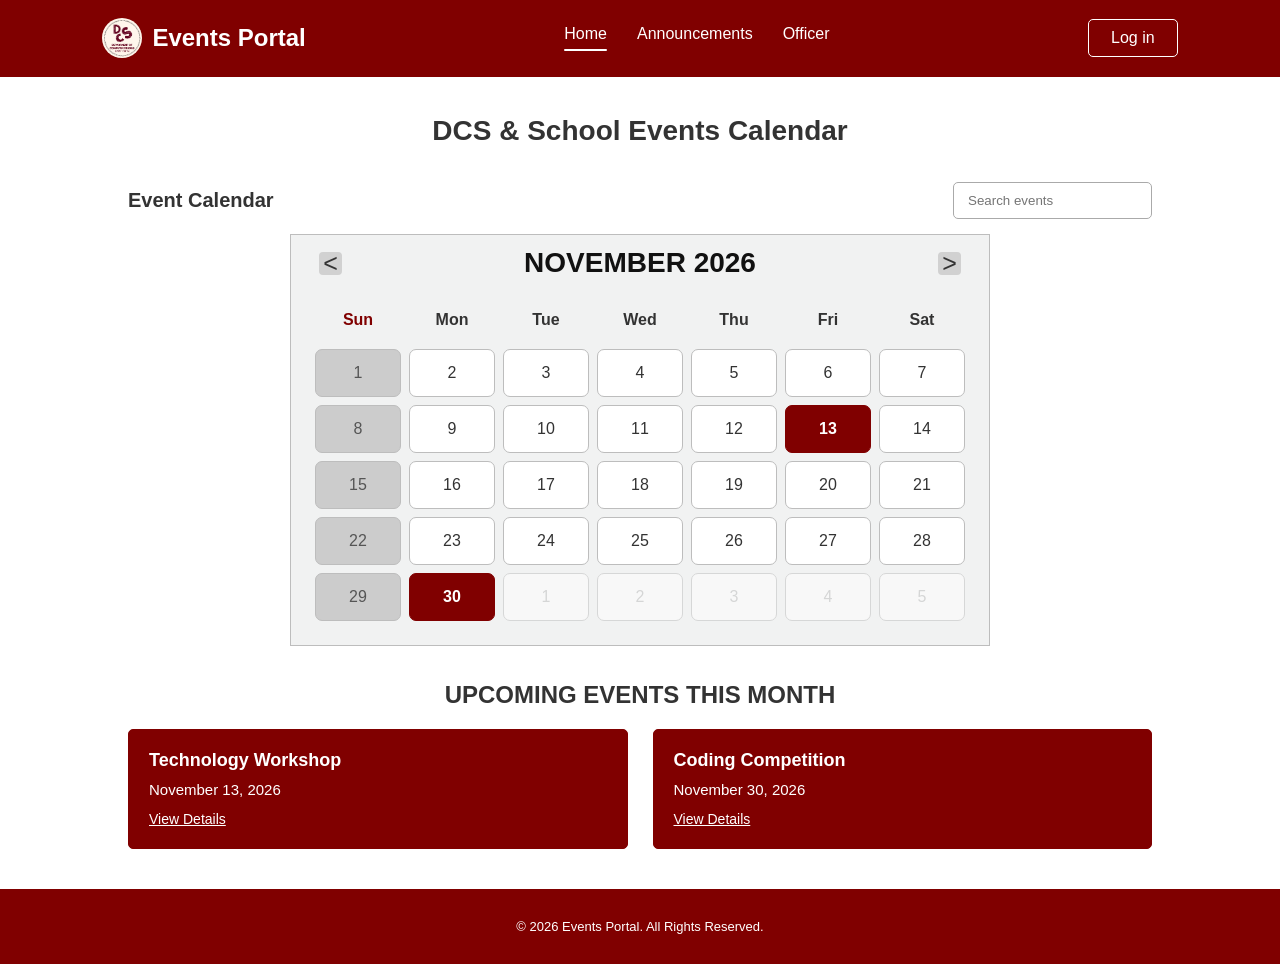
==== commit 985c250a: "feat: changed css and html links and file organization" ====
--- a/index.html
+++ b/index.html
@@ -18,8 +18,7 @@
 
         <nav>
             <a href="index.html" class="active">Home</a>
-            <a href="#">Announcements</a>
-            <a href="eventdetails.html">Events</a>
+            <a href="announcements.html">Announcements</a>
             <a href="officer-dashboard.html">Officer</a>
         </nav>
 
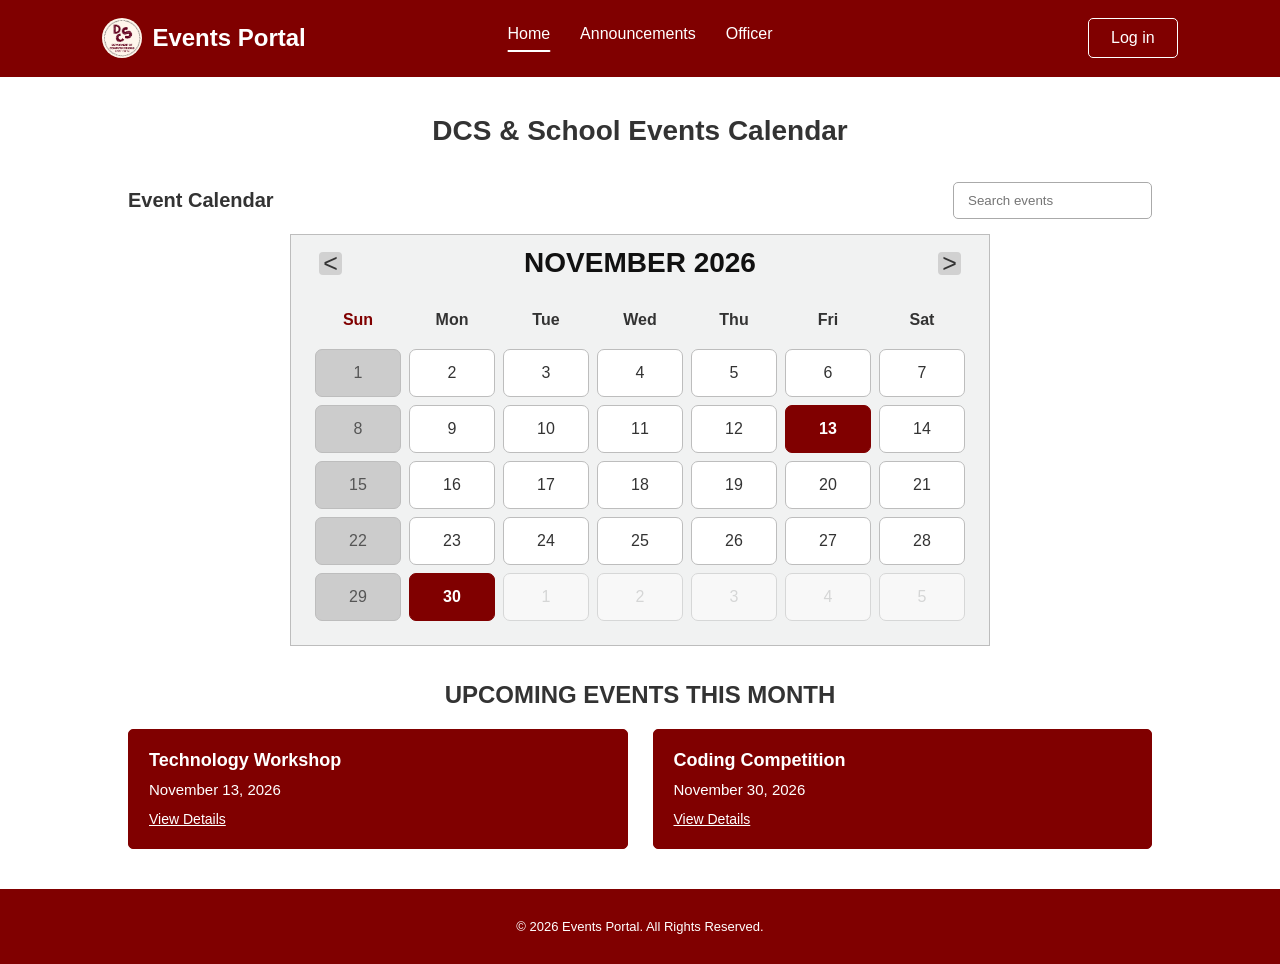
==== commit 78768b2e: "feat: organized and links the images to the html pages" ====
--- a/index.html
+++ b/index.html
@@ -19,10 +19,10 @@
         <nav>
             <a href="index.html" class="active">Home</a>
             <a href="announcements.html">Announcements</a>
-            <a href="officer-dashboard.html">Officer</a>
+            <a href="officer-login.html">Officer</a>
         </nav>
 
-        <a href="#" class="login-link">Log in</a>
+        <a href="student-login.html" class="login-link">Log in</a>
     </header>
 
     <main>
--- a/css/style.css
+++ b/css/style.css
@@ -85,6 +85,7 @@
 ===================================== */
 
 header {
+    font-family: Arial, sans-serif;
     display: flex;
     justify-content: space-between;
     align-items: center;
@@ -100,18 +101,27 @@
 
 header h2 {
     font-size: 24px;
+    font-family: Arial, sans-serif;
+    font-weight: 700;
+    line-height: 1.2;
 }
 
 nav {
     display: flex;
     align-items: center;
     gap: 30px;
+    position: absolute;
+    left: 50%;
+    transform: translateX(-50%);
 }
 
 nav a,
 header a {
     text-decoration: none;
     font-size: 16px;
+    font-family: Arial, sans-serif;
+    font-weight: 400;
+    line-height: 1.2;
     color: #333;
 }
 
@@ -124,6 +134,8 @@
     padding: 9px 22px;
     border: 1px solid #800000;
     border-radius: 5px;
+    font-size: 16px;
+    font-weight: 400;
 }
 
 
@@ -867,10 +879,20 @@
 
     header {
         padding: 15px 4%;
+        flex-direction: column;
+        gap: 15px;
     }
 
     nav {
         gap: 15px;
+        flex-wrap: wrap;
+        justify-content: center;
+        position: static;
+        transform: none;
+    }
+
+    body {
+        padding-top: 170px;
     }
 
     .event-container {
@@ -913,7 +935,7 @@
 @media screen and (max-width: 600px) {
 
     body {
-        padding-top: 130px;
+        padding-top: 170px;
     }
 
     header {
@@ -924,6 +946,8 @@
     nav {
         flex-wrap: wrap;
         justify-content: center;
+        position: static;
+        transform: none;
     }
 
     main {
